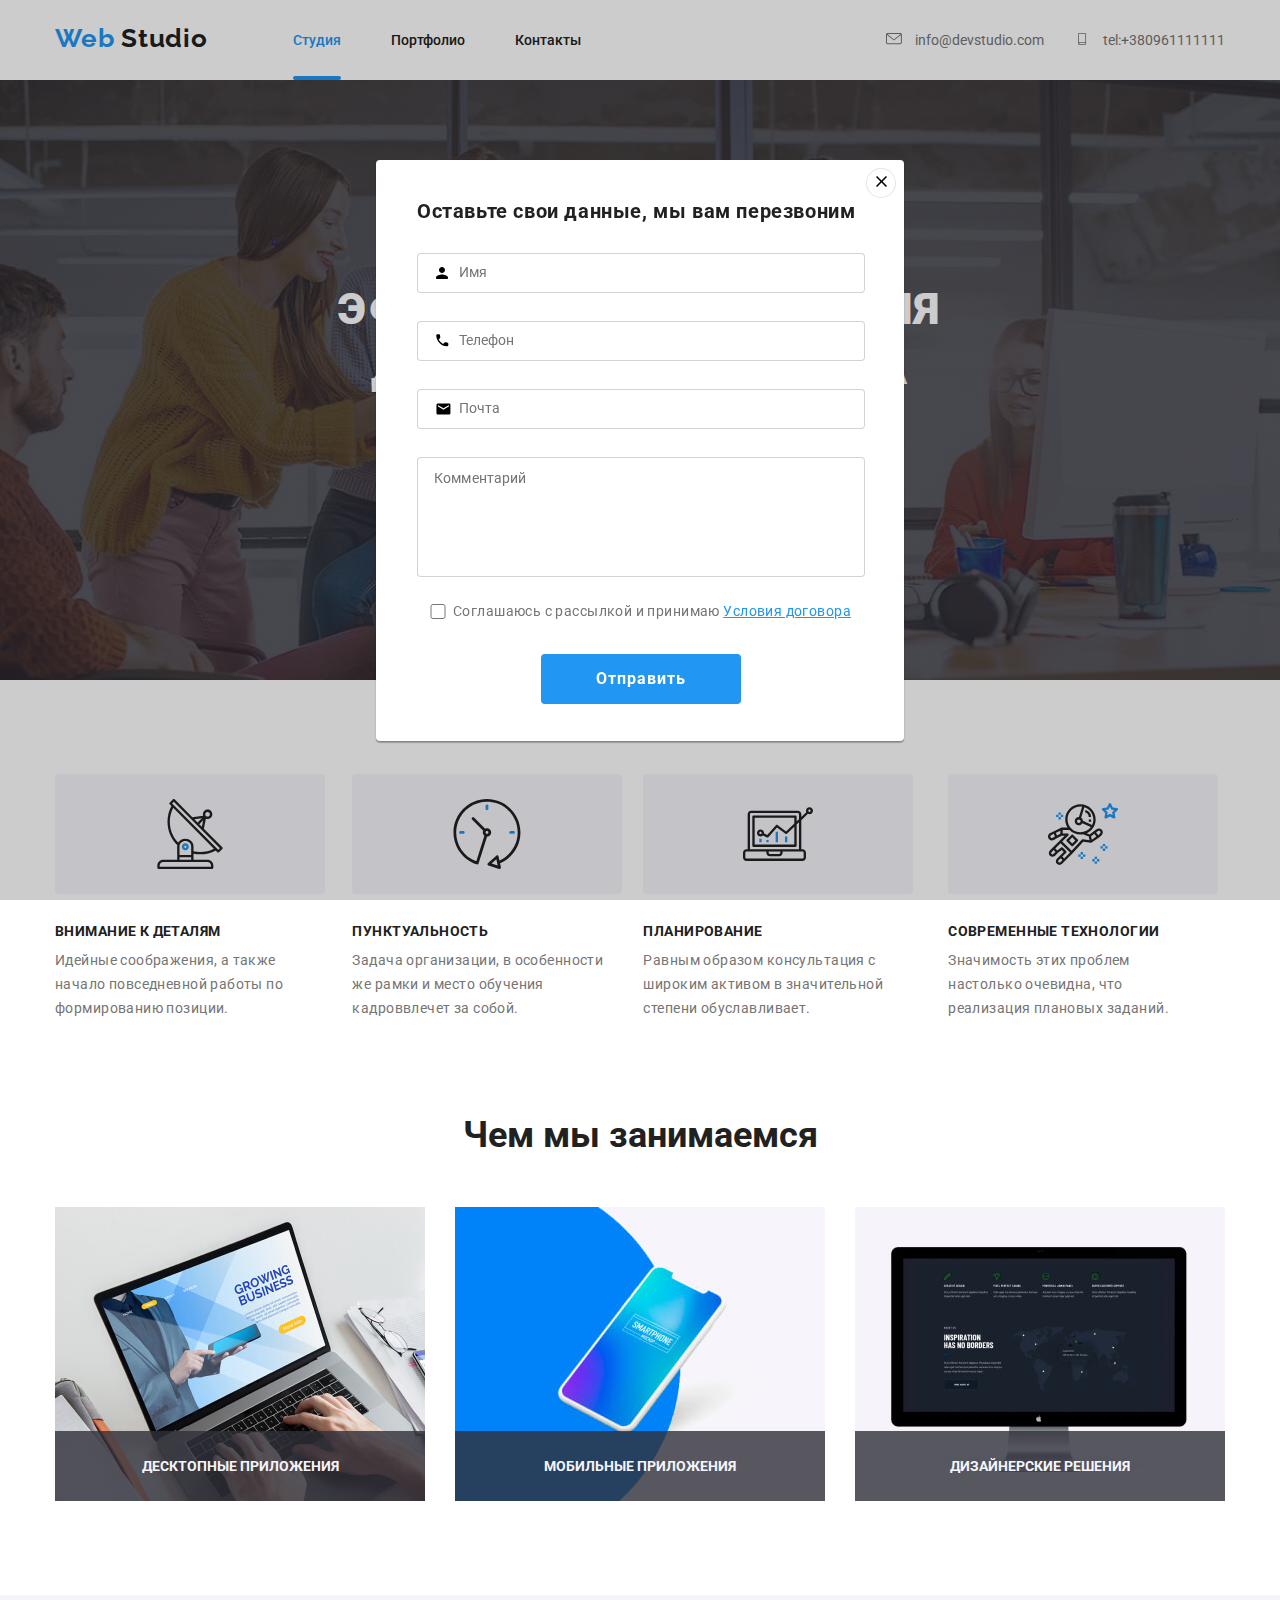
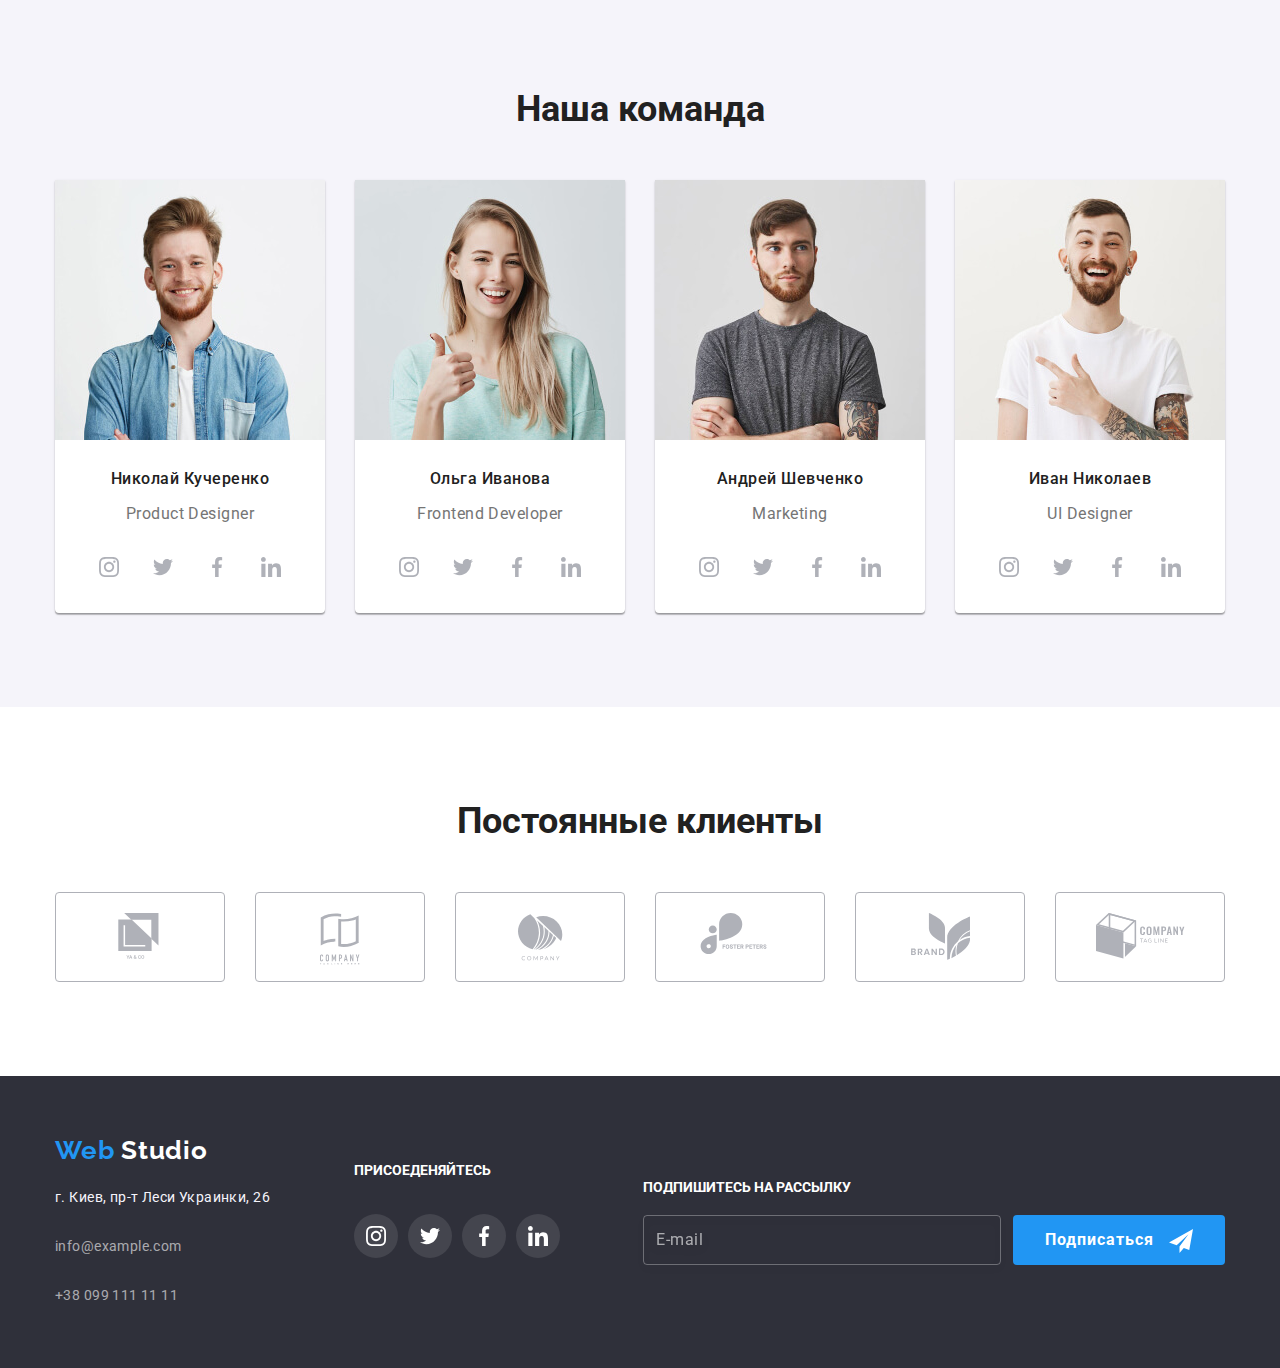
==== index.html @ ce8580c8 "Сделал модальное окно а также кнопку в футере, настроил открывание модального окна, подключил скрипт" ====
<!DOCTYPE html>
<html lang="ru">
  <head>
    <meta charset="UTF-8" />
    <meta name="viewport" content="width=device-width, initial-scale=1.0" />
    <title>Веб студия</title>
    <link rel="stylesheet" href="./CSS/normalize.css" />
    <link
      href="https://fonts.googleapis.com/css2?family=Raleway:wght@700&family=Roboto:wght@400;500;700;900&display=swap"
      rel="stylesheet"
    />
    <link rel="stylesheet" href="./CSS/styles.css" />
  </head>
  <body>
    <!--Header + Navigation-->
    <header>
      <div class="page-header container">
        <nav class="page-nav">
          <a href="./index.html" class="logo-nav">
            <span class="logo-part">Web</span>
            Studio
          </a>
          <ul class="site-nav">
            <li><a href="./index.html" class="link current">Студия</a></li>
            <li>
              <a href="./portfolio.html" target="_self" class="link">
                Портфолио
              </a>
            </li>
            <li><a href="" class="link">Контакты</a></li>
          </ul>
        </nav>
        <address class="head-address">
          <button class="head-address-button">
            <svg class="head-address-icon email">
              <use href="./svg-icon/sprite.svg#icon-envelope"></use>
            </svg>
            info@devstudio.com
          </button>
          <button class="head-address-button">
            <svg class="head-address-icon phone">
              <use href="./svg-icon/sprite.svg#icon-smartphone"></use>
            </svg>
            tel:+380961111111
          </button>
        </address>
      </div>
    </header>
    <main>
      <!--Эффективные решения для вашего бизнеса-->
      <section class="hero">
        <h1 class="hero-title container">
          ЭФФЕКТИВНЫЕ РЕШЕНИЯ ДЛЯ ВАШЕГО БИЗНЕСА
        </h1>
        <button type="button" class="button primary" data-modal-open>
          Заказать услугу
        </button>
      </section>
      <!--Наше преимущество-->
      <section class="advantage container">
        <h2 class="hide-title">Наше преимущество</h2>
        <ul class="advantage-list">
          <li>
            <div class="icon-card">
              <svg class="icon">
                <use href="./svg-icon/sprite.svg#icon-antenna"></use>
              </svg>
            </div>
            <h3 class="section-title">ВНИМАНИЕ К ДЕТАЛЯМ</h3>
            <p class="section-text">
              Идейные соображения, а также начало повседневной работы по
              формированию позиции.
            </p>
          </li>
          <li>
            <div class="icon-card">
              <svg class="icon">
                <use href="./svg-icon/sprite.svg#icon-clock"></use>
              </svg>
            </div>
            <h3 class="section-title">ПУНКТУАЛЬНОСТЬ</h3>
            <p class="section-text">
              Задача организации, в особенности же рамки и место обучения
              кадроввлечет за собой.
            </p>
          </li>
          <li>
            <div class="icon-card">
              <svg class="icon">
                <use href="./svg-icon/sprite.svg#icon-diagram"></use>
              </svg>
            </div>
            <h3 class="section-title">ПЛАНИРОВАНИЕ</h3>
            <p class="section-text">
              Равным образом консультация с широким активом в значительной
              степени обуславливает.
            </p>
          </li>
          <li>
            <div class="icon-card">
              <svg class="icon">
                <use href="./svg-icon/sprite.svg#icon-astronaut"></use>
              </svg>
            </div>
            <h3 class="section-title">СОВРЕМЕННЫЕ ТЕХНОЛОГИИ</h3>
            <p class="section-text">
              Значимость этих проблем настолько очевидна, что реализация
              плановых заданий.
            </p>
          </li>
        </ul>
      </section>
      <!--Чем мы занимаемся-->
      <section class="work">
        <h2 class="work-title">Чем мы занимаемся</h2>
        <ul class="work-list">
          <li class="work-item">
            <a href="">
              <img
                src="./images/comp.jpg"
                alt="Ноутбук"
                width="370"
                height="294"
              />
            </a>
            <p class="work-title-name">ДЕСКТОПНЫЕ ПРИЛОЖЕНИЯ</p>
          </li>
          <li class="work-item">
            <a href="">
              <img
                src="./images/smartphone.jpg"
                alt=""
                width="370"
                height="294"
              />
            </a>
            <p class="work-title-name">МОБИЛЬНЫЕ ПРИЛОЖЕНИЯ</p>
          </li>
          <li class="work-item">
            <a href="">
              <img src="./images/screen.jpg" alt="" width="370" height="294" />
            </a>
            <p class="work-title-name">ДИЗАЙНЕРСКИЕ РЕШЕНИЯ</p>
          </li>
        </ul>
      </section>
      <!--Наша команда-->
      <section class="team-section">
        <h2 class="work-title">Наша команда</h2>
        <ul class="our-team container">
          <li class="our-team-card">
            <img
              src="./images/nick_kucherenko.jpg"
              alt="Николай Кучеренко"
              width="270"
              height="260"
            />
            <h3 class="team-member">Николай Кучеренко</h3>
            <p class="team-work">Product Designer</p>
            <ul class="social-list">
              <li class="social-list-item">
                <a href="" aria-label="Instagram" class="social-list-item-link">
                  <svg class="social-list-item-link-svg">
                    <use href="./svg-icon/sprite.svg#icon-instagram"></use>
                  </svg>
                </a>
              </li>
              <li class="social-list-item">
                <a href="" aria-label="Instagram" class="social-list-item-link">
                  <svg class="social-list-item-link-svg">
                    <use href="./svg-icon/sprite.svg#icon-twitter"></use>
                  </svg>
                </a>
              </li>
              <li class="social-list-item">
                <a href="" aria-label="Instagram" class="social-list-item-link">
                  <svg class="social-list-item-link-svg">
                    <use href="./svg-icon/sprite.svg#icon-facebook"></use>
                  </svg>
                </a>
              </li>
              <li class="social-list-item">
                <a href="" aria-label="Instagram" class="social-list-item-link">
                  <svg class="social-list-item-link-svg">
                    <use href="./svg-icon/sprite.svg#icon-linkedin"></use>
                  </svg>
                </a>
              </li>
            </ul>
          </li>
          <li class="our-team-card">
            <img
              src="./images/olha_ivanova.jpg"
              alt="Ольга Иванова"
              width="270"
              height="260"
            />
            <h3 class="team-member">Ольга Иванова</h3>
            <p class="team-work">Frontend Developer</p>
            <ul class="social-list">
              <li class="social-list-item">
                <a href="" aria-label="Instagram" class="social-list-item-link">
                  <svg class="social-list-item-link-svg">
                    <use href="./svg-icon/sprite.svg#icon-instagram"></use>
                  </svg>
                </a>
              </li>
              <li class="social-list-item">
                <a href="" aria-label="Instagram" class="social-list-item-link">
                  <svg class="social-list-item-link-svg">
                    <use href="./svg-icon/sprite.svg#icon-twitter"></use>
                  </svg>
                </a>
              </li>
              <li class="social-list-item">
                <a href="" aria-label="Instagram" class="social-list-item-link">
                  <svg class="social-list-item-link-svg">
                    <use href="./svg-icon/sprite.svg#icon-facebook"></use>
                  </svg>
                </a>
              </li>
              <li class="social-list-item">
                <a href="" aria-label="Instagram" class="social-list-item-link">
                  <svg class="social-list-item-link-svg">
                    <use href="./svg-icon/sprite.svg#icon-linkedin"></use>
                  </svg>
                </a>
              </li>
            </ul>
          </li>
          <li class="our-team-card">
            <img
              src="./images/andrey_shevchenko.jpg"
              alt="Андрей Шевченко"
              width="270"
              height="260"
            />
            <h3 class="team-member">Андрей Шевченко</h3>
            <p class="team-work">Marketing</p>
            <ul class="social-list">
              <li class="social-list-item">
                <a href="" aria-label="Instagram" class="social-list-item-link">
                  <svg class="social-list-item-link-svg">
                    <use href="./svg-icon/sprite.svg#icon-instagram"></use>
                  </svg>
                </a>
              </li>
              <li class="social-list-item">
                <a href="" aria-label="Instagram" class="social-list-item-link">
                  <svg class="social-list-item-link-svg">
                    <use href="./svg-icon/sprite.svg#icon-twitter"></use>
                  </svg>
                </a>
              </li>
              <li class="social-list-item">
                <a href="" aria-label="Instagram" class="social-list-item-link">
                  <svg class="social-list-item-link-svg">
                    <use href="./svg-icon/sprite.svg#icon-facebook"></use>
                  </svg>
                </a>
              </li>
              <li class="social-list-item">
                <a href="" aria-label="Instagram" class="social-list-item-link">
                  <svg class="social-list-item-link-svg">
                    <use href="./svg-icon/sprite.svg#icon-linkedin"></use>
                  </svg>
                </a>
              </li>
            </ul>
          </li>
          <li class="our-team-card">
            <img
              src="./images/ivan_nikolaev.jpg"
              alt="Иван Николаев"
              width="270"
              height="260"
            />
            <h3 class="team-member">Иван Николаев</h3>
            <p class="team-work">UI Designer</p>
            <ul class="social-list">
              <li class="social-list-item">
                <a href="" aria-label="Instagram" class="social-list-item-link">
                  <svg class="social-list-item-link-svg">
                    <use href="./svg-icon/sprite.svg#icon-instagram"></use>
                  </svg>
                </a>
              </li>
              <li class="social-list-item">
                <a href="" aria-label="Instagram" class="social-list-item-link">
                  <svg class="social-list-item-link-svg">
                    <use href="./svg-icon/sprite.svg#icon-twitter"></use>
                  </svg>
                </a>
              </li>
              <li class="social-list-item">
                <a href="" aria-label="Instagram" class="social-list-item-link">
                  <svg class="social-list-item-link-svg">
                    <use href="./svg-icon/sprite.svg#icon-facebook"></use>
                  </svg>
                </a>
              </li>
              <li class="social-list-item">
                <a href="" aria-label="Instagram" class="social-list-item-link">
                  <svg class="social-list-item-link-svg">
                    <use href="./svg-icon/sprite.svg#icon-linkedin"></use>
                  </svg>
                </a>
              </li>
            </ul>
          </li>
        </ul>
      </section>
      <!--Постоянные клиенты-->
      <section class="client">
        <h2 class="work-title">Постоянные клиенты</h2>
        <ul class="client-list container">
          <li class="box">
            <a href="" class="box-link">
              <svg class="box-link-svg first-logo">
                <use href="./svg-icon/sprite.svg#icon-logo_1"></use>
              </svg>
            </a>
          </li>
          <li class="box">
            <a href="" class="box-link">
              <svg class="box-link-svg second-logo">
                <use href="./svg-icon/sprite.svg#icon-logo_2"></use>
              </svg>
            </a>
          </li>
          <li class="box">
            <a href="" class="box-link">
              <svg class="box-link-svg third-logo">
                <use href="./svg-icon/sprite.svg#icon-logo_3"></use>
              </svg>
            </a>
          </li>
          <li class="box">
            <a href="" class="box-link">
              <svg class="box-link-svg fourth-logo">
                <use href="./svg-icon/sprite.svg#icon-logo_4"></use>
              </svg>
            </a>
          </li>
          <li class="box">
            <a href="" class="box-link">
              <svg class="box-link-svg fifth-logo">
                <use href="./svg-icon/sprite.svg#icon-logo_5"></use>
              </svg>
            </a>
          </li>
          <li class="box">
            <a href="" class="box-link">
              <svg class="box-link-svg sixth-logo">
                <use href="./svg-icon/sprite.svg#icon-logo_6"></use>
              </svg>
            </a>
          </li>
        </ul>
      </section>
    </main>
    <!--Footer-->
    <footer class="footer">
      <div class="footer-list container">
        <div class="footer-ad-list">
          <a href="./index.html" class="logo-footer-nav">
            <span class="logo-blue">
              Web
            </span>
            <span class="logo-white">Studio</span>
          </a>
          <address class="footer-ad-items">
            <a href="" class="street-adress">г. Киев, пр-т Леси Украинки, 26</a>
            <br />
            <a href="" class="contact-adress">info@example.com</a>
            <br />
            <a href="" class="contact-adress">+38 099 111 11 11</a>
          </address>
        </div>
        <div class="footer-social-link">
          <span class="footer-text"><b>ПРИСОЕДЕНЯЙТЕСЬ</b></span>
          <ul class="social-list">
            <li class="social-list-item">
              <a
                href=""
                aria-label="Instagram"
                class="social-list-item-link footer-link"
              >
                <svg class="social-list-item-link-svg footer-svg">
                  <use href="./svg-icon/sprite.svg#icon-instagram"></use>
                </svg>
              </a>
            </li>
            <li class="social-list-item">
              <a
                href=""
                aria-label="Twitter"
                class="social-list-item-link footer-link"
              >
                <svg class="social-list-item-link-svg footer-svg">
                  <use href="./svg-icon/sprite.svg#icon-twitter"></use>
                </svg>
              </a>
            </li>
            <li class="social-list-item">
              <a
                href=""
                aria-label="Facebook"
                class="social-list-item-link footer-link"
              >
                <svg class="social-list-item-link-svg footer-svg">
                  <use href="./svg-icon/sprite.svg#icon-facebook"></use>
                </svg>
              </a>
            </li>
            <li class="social-list-item">
              <a
                href=""
                aria-label="LinkedIn"
                class="social-list-item-link footer-link"
              >
                <svg class="social-list-item-link-svg footer-svg">
                  <use href="./svg-icon/sprite.svg#icon-linkedin"></use>
                </svg>
              </a>
            </li>
          </ul>
        </div>
        <div>
          <span class="footer-text"><b>Подпишитесь на рассылку</b></span>
          <div class="footer-form">
            <form action="#">
              <div class="footer-form-field">
                <div>
                  <input
                    class="footer-form-input"
                    name="user-email"
                    type="email"
                    placeholder="E-mail"
                  />
                </div>
                <div class="buttton-icon-send">
                  <button type="submit" class="button primary">
                    Подписаться
                    <svg class="icon-send-svg">
                      <use href="./svg-icon/sprite.svg#icon-icon_send"></use>
                    </svg>
                  </button>
                </div>
              </div>
            </form>
          </div>
        </div>
      </div>
    </footer>

    <div class="backdrop" data-modal is-hidden>
      <form action="#" class="modal-form">
        <button
          data-modal-close
          type="button"
          class="modal-form-input-button-close"
        >
          <svg class="modal-form-input-svg-close" width="11" height="11">
            <use href="./svg-icon/sprite.svg#button-close"></use>
          </svg>
        </button>
        <h2 class="modal-form-title">
          Оставьте свои данные, мы вам перезвоним
        </h2>
        <div class="modal-form-wrapper">
          <input
            type="text"
            name="user-name"
            class="modal-form-input"
            id="name"
            placeholder=" "
            required
          />
          <label for="name" class="modal-form-label">Имя</label>
          <svg class="modal-form-input-svg" width="12" height="12">
            <use href="./svg-icon/sprite.svg#user-name"></use>
          </svg>
        </div>
        <div class="modal-form-wrapper">
          <input
            type="tel"
            name="user-phone"
            class="modal-form-input"
            id="phone"
            placeholder=" "
            required
          />
          <label for="phone" class="modal-form-label">Телефон</label>
          <svg class="modal-form-input-svg" width="13" height="13">
            <use href="./svg-icon/sprite.svg#user-phone"></use>
          </svg>
        </div>
        <div class="modal-form-wrapper">
          <input
            type="email"
            name="user-email"
            class="modal-form-input"
            placeholder=" "
            id="mail"
            required
          />
          <label for="mail" class="modal-form-label">Почта</label>
          <svg class="modal-form-input-svg" width="15" height="12">
            <use href="./svg-icon/sprite.svg#user-massage"></use>
          </svg>
        </div>
        <textarea
          name="user-massage"
          id="user-massage"
          placeholder="Комментарий"
          class="modal-form-massage"
        ></textarea>
        <div class="modal-form-confidentional">
          <input
            type="checkbox"
            name="policy"
            value="accept-policy"
            class="modal-form-checkbox"
          />
          <span class="modal-form-confidentional-text">
            Соглашаюсь с рассылкой и принимаю
            <a href="" class="modal-form-confidentional-link">
              Условия договора
            </a>
          </span>
        </div>
        <button type="submit" class="button primary modal-btn">
          Отправить
        </button>
      </form>
    </div>
    <script src="./js/modal.js"></script>
  </body>
</html>
---- CSS/styles.css ----
/* Цвет основного текста #757575*/
/* Цвет акцента курсора #2196F3*/
/* Цвет фона #FFFFFF*/
/* Цвет заголовков #212121*/
/* Цвет белых надписей #FFFFFF*/
/*Цвет контактов rgba(255, 255, 255, 0.6);*/
/* Цвет логотипа #000000*/
/* Цвет фона вторичный #F5F4FA*/
:root {
  --primary-text-color: #757575;
  --title-text-color: #212121;
  --accent-text-color: #2196f3;
  --text-button: #ffffff;
  --back-button-color: #f5f4fa;
}
html {
  box-sizing: border-box;
}
*,
*::before,
*::after {
  box-sizing: inherit;
}

body {
  background-color: #ffffff;
  color: #757575;
  font-family: Roboto;
  font-weight: 400;
  font-size: 14px;
}

ul {
  list-style: none;
  margin: 0;
  padding: 0;
}

h1,
h2,
h3,
h4,
h5,
h6,
p {
  margin: 0;
  padding: 0;
}
a {
  text-decoration: none;
}

img {
  vertical-align: bottom;
}

/*Оформление Header*/

/*Оформление меню навигации*/
.container {
  padding-right: 15px;
  padding-left: 15px;
  width: 1200px;
  margin-right: auto;
  margin-left: auto;
}
.page-nav {
  display: flex;
}
.logo-nav {
  padding-top: 24px;
  padding-bottom: 25px;
  font-family: Raleway;
  font-weight: 700;
  font-size: 26px;
  letter-spacing: 0.03em;
  color: var(--title-text-color);
}
.logo-part {
  color: var(--accent-text-color);
}

.site-nav {
  display: flex;
  margin-left: 85px;
  align-items: center;

  font-weight: 500;
  font-size: 14px;
  line-height: 1.19;
  color: var(--title-text-color);
}
.site-nav li {
  margin-right: 50px;
}
.site-nav li:last-child {
  margin-right: 0px;
}
.page-header {
  display: flex;
  align-items: center;
}

.site-nav .link {
  position: relative;
  display: block;
  padding-top: 32px;
  padding-bottom: 32px;
  height: 80px;

  transition-duration: 250ms;
  transition-timing-function: cubic-bezier(0.4, 0, 0.2, 1);

  color: var(--title-text-color);
}

.site-nav .current::after {
  position: absolute;
  bottom: 0;
  left: 0;
  display: block;
  content: "";
  height: 4px;
  width: 100%;
  border-radius: 2px;
  background-color: var(--accent-text-color);
}

.site-nav .link:hover,
.site-nav .link:focus {
  color: var(--accent-text-color);
}
.site-nav .link.current {
  color: var(--accent-text-color);
}

/*Оформление адреса*/
.head-address {
  display: flex;
  margin-left: auto;
}

.head-address-button:not(:last-child) {
  margin-right: 30px;
}

.head-address-icon {
  width: 16px;
  height: 12px;
  margin-right: 10px;
  fill: var(--primary-text-color);
}

.head-address-button {
  display: block;
  border: none;
  background-color: var(--text-button);
  color: var(--primary-text-color);
  border-style: none;
  padding: unset;
  cursor: pointer;
  outline: none;

  transition-duration: 250ms;
  transition-timing-function: cubic-bezier(0.4, 0, 0.2, 1);
}
.head-address-button:hover {
  color: var(--accent-text-color);
  fill: var(--accent-text-color);
}

.head-address-button:hover .head-address-icon {
  fill: var(--accent-text-color);
}

/*Оформление секции Hero*/
.hero {
  color: var(--text-button);
  padding-top: 200px;
  padding-bottom: 200px;
  text-align: center;
  padding-left: 15px;
  padding-right: 15px;

  background-color: grey;
  background-image: linear-gradient(
      rgba(47, 48, 58, 0.8),
      rgba(47, 48, 58, 0.8)
    ),
    url(../images/Header/Hero_opt.jpg);
  background-repeat: no-repeat;
  background-size: cover;
  background-position: center;
  height: 600px;
  max-width: 1600px;
  margin-left: auto;
  margin-right: auto;
}

.hero-title {
  font-size: 44px;
  font-weight: 900;
  line-height: 1.36;
  letter-spacing: 0.06em;

  width: 696px;
  height: 120px;
}

.button {
  display: inline-block;
  padding: 10px 32px;
  border: none;
  border-radius: 4px;
  min-width: 200px;
  height: 50px;
  font-size: 16px;
  font-weight: 700;
  line-height: 1.87;
  letter-spacing: 0.06em;
  cursor: pointer;
  border: none;
  border-style: none;
  outline: none;

  color: var(--text-button);
  background-color: var(--accent-text-color);

  transition-duration: 250ms;
  transition-timing-function: cubic-bezier(0.4, 0, 0.2, 1);
}

.button.primary {
  text-align: center;
  color: var(--text-button);
  background-color: var(--accent-text-color);
  margin-top: 30px;
}

.button.primary:hover {
  background: #188ce8;
  box-shadow: 0px 4px 4px rgba(0, 0, 0, 0.15);
}

.button.secondary {
  color: var(--title-text-color);
  background-color: var(--back-button-color);
}

.button.secondary:hover,
.button.secondary:focus {
  background-color: var(--accent-text-color);
  color: var(--text-button);
}

/*Оформление секции Наше преимущество*/
.advantage {
  padding-top: 94px;
}
.advantage-list {
  display: flex;
}
.container .card {
  margin-right: 30px;
}
.hide-title {
  display: none;
}
.section-title {
  font-size: 14px;
  line-height: 1.1;
  letter-spacing: 0.03em;
  font-weight: 700;
  color: var(--title-text-color);
}
.section-text {
  font-weight: 400;
  line-height: 1.71;
  letter-spacing: 0.03em;
  margin-right: 30px;
}

.icon-card {
  width: 270px;
  height: 120px;
  border-radius: 4px;
  padding-top: 0px;
  padding: 25px 100px;
  justify-items: center;
  background-color: #f5f4fa;
}
.advantage-list h3 {
  padding-top: 30px;
}
.advantage-list p {
  padding-top: 10px;
}
.icon-card .icon {
  width: 70px;
  height: 70px;
}

/*Оформление секции Чем мы занимаемся*/
.work {
  text-align: center;
  width: 1200px;
  margin-left: auto;
  margin-right: auto;
  padding-bottom: 94px;

  /* outline: 1px solid firebrick; */
}

.work-title {
  font-size: 36px;
  font-weight: 700;
  text-align: center;
  padding-top: 94px;
  padding-bottom: 50px;
  color: var(--title-text-color);
}

.work-title-name {
  position: absolute;
  bottom: 0;

  display: block;
  height: 70px;
  width: 370px;
  padding-top: 27px;
  background-color: rgba(47, 48, 58, 0.8);
  color: var(--back-button-color);
}

.work-item {
  position: relative;
  font-size: 14px;
  font-weight: 700;
  color: var(--title-text-color);
}
.work-list {
  display: flex;
  justify-items: center;
  padding-left: 15px;
}

.work-item:not(:last-child) {
  margin-right: 30px;
}

/*Оформление секции Наша команда*/
.our-team-card {
  background: #ffffff;
  box-shadow: 0px 2px 1px rgba(0, 0, 0, 0.2), 0px 1px 1px rgba(0, 0, 0, 0.14),
    0px 1px 3px rgba(0, 0, 0, 0.12);
  border-radius: 0px 0px 4px 4px;
}
.team-section {
  background-color: #f5f4fa;
  text-align: center;
  padding-bottom: 94px;
}
.our-team {
  display: flex;
}

.team-member {
  font-size: 16px;
  font-weight: 500;
  line-height: 1.17;
  letter-spacing: 0.03em;

  color: var(--title-text-color);
}
.team-text {
  font-size: 16px;
  font-weight: 400;
  line-height: 1.17;
  letter-spacing: 0.03em;
}

.team-work {
  font-size: 16px;
  font-weight: 400;
  font-size: 16px;
  line-height: 1.87;
  letter-spacing: 0.03em;
  padding-right: 24px;
  padding-left: 24px;
}

.our-team-card:not(:last-child) {
  margin-right: 30px;
}
.social-list-item:not(:last-child) {
  margin-right: 10px;
}
.our-team h3 {
  margin-top: 30px;
}
.our-team p {
  margin-top: 10px;
}

.social-list {
  display: flex;
  justify-content: center;
  align-items: center;
  padding-top: 16px;
  padding-bottom: 24px;
}
.social-list-item-link {
  display: flex;
  justify-content: center;
  align-items: center;
  text-decoration: none;
  width: 44px;
  height: 44px;
  border-radius: 50%;

  transition-duration: 250ms;
  transition-timing-function: cubic-bezier(0.4, 0, 0.2, 1);
}
.social-list-item-link-svg {
  width: 20px;
  height: 20px;
  fill: #afb1b8;

  transition-duration: 250ms;
  transition-timing-function: cubic-bezier(0.4, 0, 0.2, 1);
}

.social-list-item-link:hover {
  background-color: var(--accent-text-color);
}
.social-list-item-link:hover .social-list-item-link-svg {
  fill: var(--text-button);
}

.our-team .link:last-child {
  margin-right: 0px;
}

.social-list .link {
  margin-right: 10px;
  padding-bottom: 94px;
}

/*Стилизация секции Постоянные клиенты*/
.client-list {
  display: flex;
  padding-bottom: 94px;
  text-align: center;
}

.box .box-link {
  display: block;
  width: 170px;
  height: 90px;
  border-radius: 4px;
  border: 1px solid #afb1b8;
  padding-top: 20px;

  transition-duration: 250ms;
  transition-timing-function: cubic-bezier(0.4, 0, 0.2, 1);
}

.box .box-link:hover,
.box .box-link:focus {
  border-color: var(--accent-text-color);
}

.box:not(:last-child) {
  margin-right: 30px;
}

.box-link-svg {
  fill: #afb1b8;

  transition-duration: 250ms;
  transition-timing-function: cubic-bezier(0.4, 0, 0.2, 1);
}

.first-logo {
  width: 45px;
  height: 49px;
}
.second-logo {
  width: 40px;
  height: 52px;
}
.third-logo {
  width: 45px;
  height: 49px;
}
.fourth-logo {
  width: 80px;
  height: 42px;
}
.fifth-logo {
  width: 59px;
  height: 47px;
}
.sixth-logo {
  width: 89px;
  height: 46px;
}

.box-link:hover .box-link-svg {
  fill: var(--accent-text-color);
}

/*Стилизация Fotter*/
.footer {
  background-color: #2f303a;
}
.logo-footer-nav {
  padding-top: 60px;
  font-family: Raleway;
  font-weight: 700;
  font-size: 26px;
  letter-spacing: 0.03em;
  color: var(--title-text-color);
}
.logo-white {
  color: #ffffff;
}
.logo-blue {
  color: var(--accent-text-color);
}
.footer-list {
  display: flex;
  justify-content: space-between;
  align-items: center;
}
.footer-ad-items a {
  text-decoration: none;
}
.footer-ad-list {
  padding-top: 60px;
  padding-bottom: 60px;
}

.street-adress,
.contact-adress {
  display: block;
  color: var(--back-button-color);
  font-style: normal;
  font-weight: 400;
  font-size: 14px;
  line-height: 1.71;
  letter-spacing: 0.03em;
}
.street-adress {
  padding-top: 20px;
}
.contact-adress {
  padding-top: 9px;
  color: rgba(255, 255, 255, 0.6);
}
.footer-contacts {
  color: rgba(0, 150, 255, 06);
  font-style: normal;
  font-size: 14px;
}

.footer-text {
  display: inline-block;
  color: var(--text-button);
  margin-bottom: 20px;
  text-transform: uppercase;
}

.footer-svg {
  fill: var(--text-button);
}
.footer-link {
  background-color: rgba(255, 255, 255, 0.1);
}

.icon-send-svg {
  display: inline-block;
  width: 24px;
  height: 24px;
  margin-left: 10px;
  vertical-align: middle;
  fill: var(--text-button);
}

.footer-form {
  display: flex;
  align-items: center;
}
.footer-form-field {
  display: flex;
}

.footer-form-input {
  width: 358px;
  height: 50px;
  color: var(--back-button-color);
  padding-left: 12px;

  border-style: none;

  box-sizing: border-box;
  border: 1px solid rgba(255, 255, 255, 0.3);
  filter: drop-shadow(0px 4px 4px rgba(0, 0, 0, 0.15));
  border-radius: 4px;
  background-color: transparent;
}

.footer-form-input::placeholder {
  font-size: 16px;
  line-height: 1.25;

  display: flex;
  align-items: center;
  letter-spacing: 0.03em;

  color: rgba(255, 255, 255, 0.6);
}

.buttton-icon-send .button {
  margin-top: 0px;
  margin-left: 12px;
}

/* Модальное окно */

.backdrop {
  position: fixed;
  left: 0;
  top: 0;
  display: flex;
  width: 100%;
  height: 100%;
  justify-content: center;
  align-items: center;
  background: rgba(0, 0, 0, 0.2);
  z-index: 100;
}

.modal-form {
  position: relative;
  width: 528px;
  height: 581px;
  background-color: var(--text-button);
  border-radius: 4px;

  box-shadow: 0px 1px 3px rgba(0, 0, 0, 0.12), 0px 1px 1px rgba(0, 0, 0, 0.14),
    0px 2px 1px rgba(0, 0, 0, 0.2);
}

.modal-form-title {
  font-weight: 700;
  font-size: 20px;
  line-height: 23px;
  letter-spacing: 0.03em;
  margin-bottom: 30px;

  padding-top: 40px;
  padding-left: 41px;
  color: var(--title-text-color);
}

.modal-form-input {
  width: 448px;
  height: 40px;
  padding-left: 42px;

  border: 1px solid rgba(33, 33, 33, 0.2);
  box-sizing: border-box;
  border-radius: 4px;
}

.modal-form-input:hover,
.modal-form-massage:hover {
  border: 1px solid #2196f3;
  cursor: pointer;
}

.modal-form-input:focus,
.modal-form-massage:focus {
  outline: none;
  border: 1px solid #2196f3;
}

.modal-form-input:hover + .modal-form-label {
  color: var(--accent-text-color);
}

.modal-form-input:focus ~ .modal-form-input-svg {
  fill: var(--accent-text-color);
}

.modal-form-input:hover ~ .modal-form-input-svg,
.modal-form-input:not(:placeholder-shown) ~ .modal-form-input-svg {
  fill: var(--accent-text-color);
}

.modal-form-input:focus + .modal-form-label,
.modal-form-input:not(:placeholder-shown) + .modal-form-label {
  font-size: 12px;
  transform: translate(-30px, -30px);

  color: var(--accent-text-color);
  transition-duration: 250ms;
  transition-timing-function: cubic-bezier(0.4, 0, 0.2, 1);
}

.modal-form-label {
  position: absolute;
  left: 83px;
  right: 0;
}

.modal-form-wrapper {
  position: relative;
  display: flex;
  align-items: center;
  padding-left: 41px;
  margin-bottom: 28px;
}

.modal-form-massage {
  width: 448px;
  height: 120px;
  resize: none;
  margin-left: 41px;
  padding: 12px 16px;

  border: 1px solid rgba(33, 33, 33, 0.2);
  box-sizing: border-box;
  border-radius: 4px;
}

.modal-form-massage::placeholder {
  font-size: 14px;
  line-height: 16px;
  letter-spacing: 0.01em;

  color: var(--primary-text-color);
}

.modal-form-massage:focus::placeholder {
  color: var(--accent-text-color);
}

.modal-form-input-svg {
  position: absolute;
  left: 60px;
}

.modal-form-confidentional {
  display: flex;
  align-items: center;
  padding-left: 54px;
  margin-top: 20px;
}

.modal-form-confidentional-text {
  margin-left: 7px;
  line-height: 1.71;
  letter-spacing: 0.03em;
}

.modal-form-checkbox {
  cursor: pointer;
  width: 16px;
  height: 15px;
}

.modal-form-confidentional-link {
  text-decoration: underline;
  color: var(--accent-text-color);
  line-height: 1.71;
  letter-spacing: 0.03em;
}

.modal-btn {
  margin-left: 165px;
}

.modal-form-input-button-close {
  position: absolute;
  top: 8px;
  right: 8px;
  width: 30px;
  height: 30px;
  cursor: pointer;

  background-color: var(--text-button);
  border: 1px solid rgba(0, 0, 0, 0.1);
  box-sizing: border-box;
  border-radius: 50%;
}

.modal-form-input-button-close:hover .modal-form-input-svg-close {
  fill: var(--accent-text-color);
}

.is-hidden {
  opacity: 0;
  visibility: hidden;
  pointer-events: none;
}

/*Стилизация portfolio.html*/
.portfolio-list h3 {
  color: var(--title-text-color);
}
.button-list {
  display: flex;
  justify-content: center;
  padding-top: 93px;
  margin-right: 8px;
}

.button-list .button {
  font-weight: 500;
  margin-top: 0px;
}
.button-list li:not(:last-child) {
  margin-right: 8px;
  font-weight: 500;
  font-size: 16px;
}

.hide-title {
  font-size: 18px;
  font-weight: 700; /*Проверить почему перебивает размер текста*/
}
.title-post {
  font-size: 18px;
}
.portfolio-list {
  display: flex;
  flex-wrap: wrap;
  padding-top: 34px;
}
.flex-elements {
  position: relative;
  width: 370px;
  margin-right: 30px;
  margin-bottom: 30px;
  cursor: pointer;
}

.flex-elements:hover .overlay {
  opacity: 1;
}

.flex-elements:hover .card {
  box-shadow: 0px 1px 1px rgba(0, 0, 0, 0.12), 0px 4px 4px rgba(0, 0, 0, 0.06),
    1px 4px 6px rgba(0, 0, 0, 0.16);
}

.flex-elements:nth-child(3n) {
  margin-right: 0px;
}
.flex-elements:nth-last-child(-n + 3) {
  margin-bottom: 0px;
  padding-bottom: 94px;
}
.title-post {
  font-size: 18px;
  font-weight: 700;
  padding-top: 20px;
  padding-right: 24px;
  padding-left: 24px;
  line-height: 2;
  letter-spacing: 0.06em;
}

.card {
  width: 370px;
  height: 400px;
  left: 215px;
  top: 1130px;
  background: #ffffff;
  box-sizing: border-box;
}

.card-image {
  position: relative;
  overflow: hidden;
}

.overlay {
  position: absolute;
  top: 0;
  left: 0;
  display: block;
  width: 370px;
  height: 294px;
  background-color: rgba(33, 150, 243, 0.9);
  opacity: 0;

  transform: translateY(100%);
  transition-duration: 250ms;
  transition-timing-function: cubic-bezier(0.4, 0, 0.2, 1);
}

.card:hover .overlay {
  transform: translateY(0);
}

.overlay-text {
  font-size: 18px;
  line-height: 1.56;
  letter-spacing: 0.03em;
  padding: 63px 24px;

  color: #ffffff;
}

.card-image {
  display: block;
}

.card-text {
  padding-bottom: 20px;
}
.card-content {
  border-right: 1px solid #eeeeee;
  border-bottom: 1px solid #eeeeee;
  border-left: 1px solid #eeeeee;
}
.choose {
  min-width: 73px;
  height: 38px;
  padding: 6px 22px;
  outline: none;
}
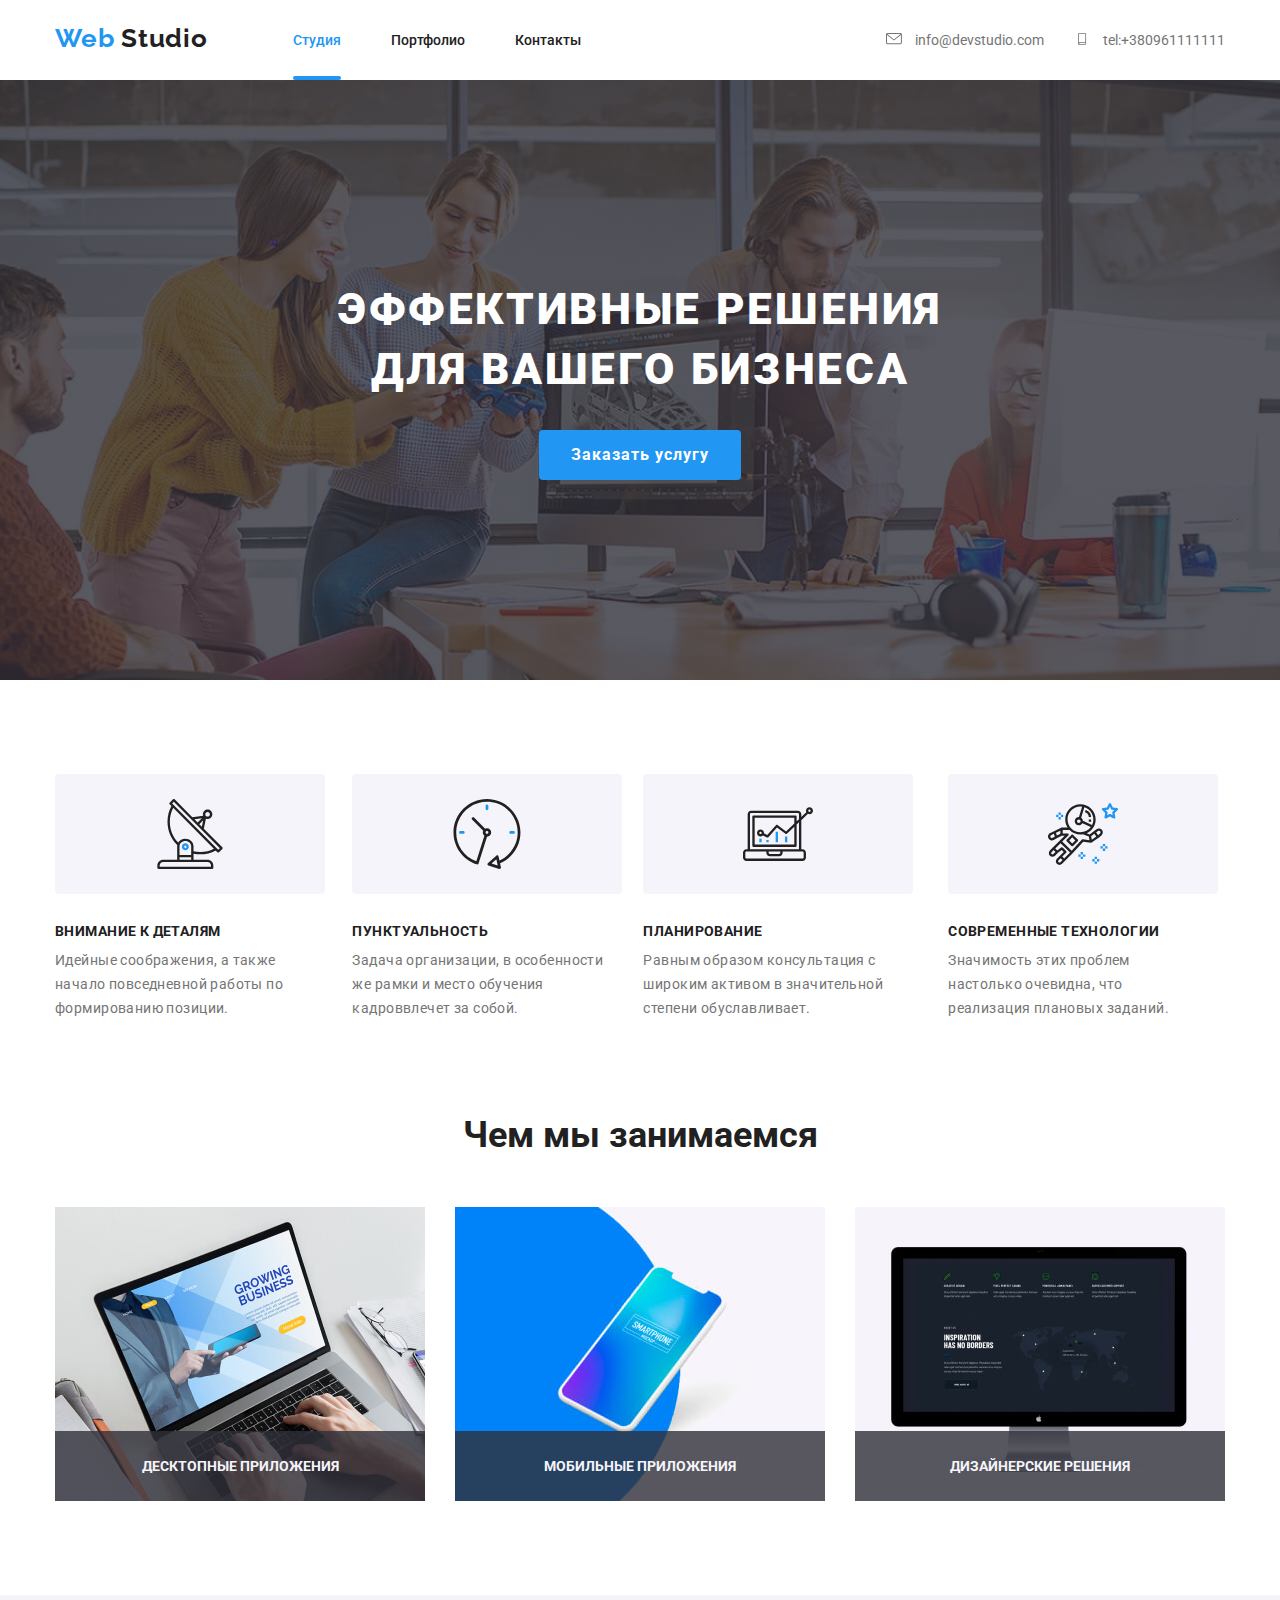
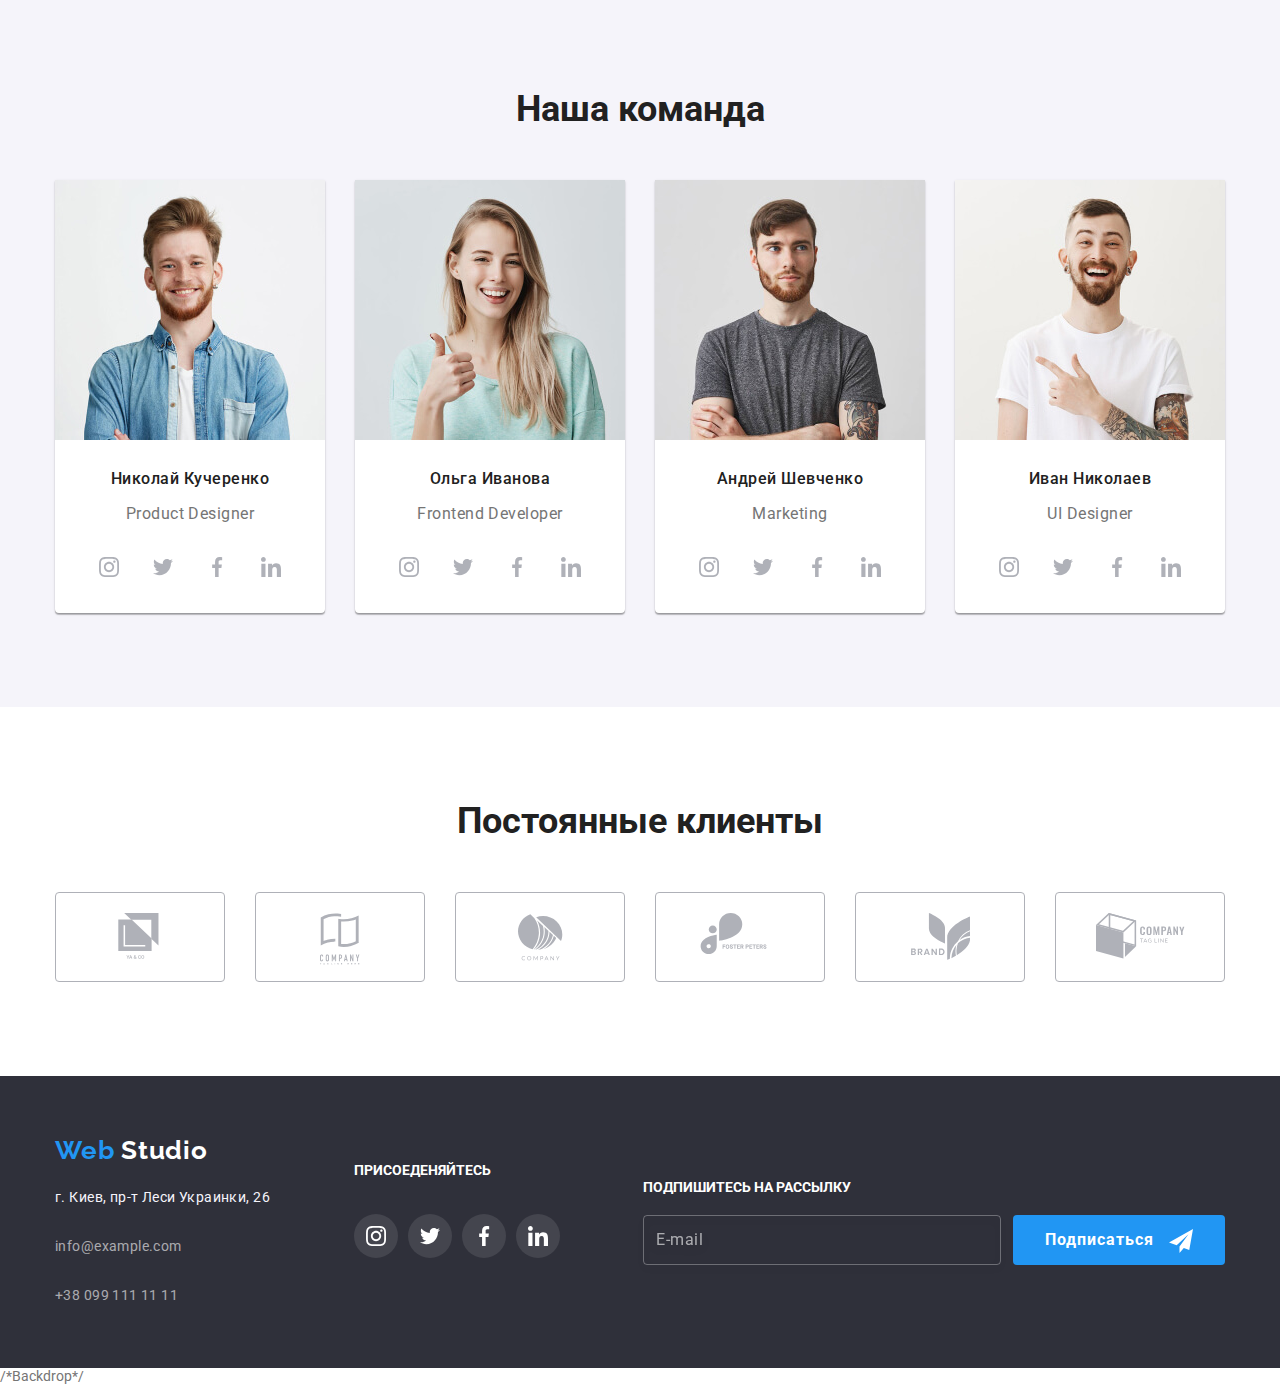
==== commit 49b8479e: "Пофиксил открывание бекдропа" ====
--- a/index.html
+++ b/index.html
@@ -453,8 +453,8 @@
         </div>
       </div>
     </footer>
-
-    <div class="backdrop" data-modal is-hidden>
+    /*Backdrop*/
+    <div class="backdrop is-hidden" data-modal>
       <form action="#" class="modal-form">
         <button
           data-modal-close
